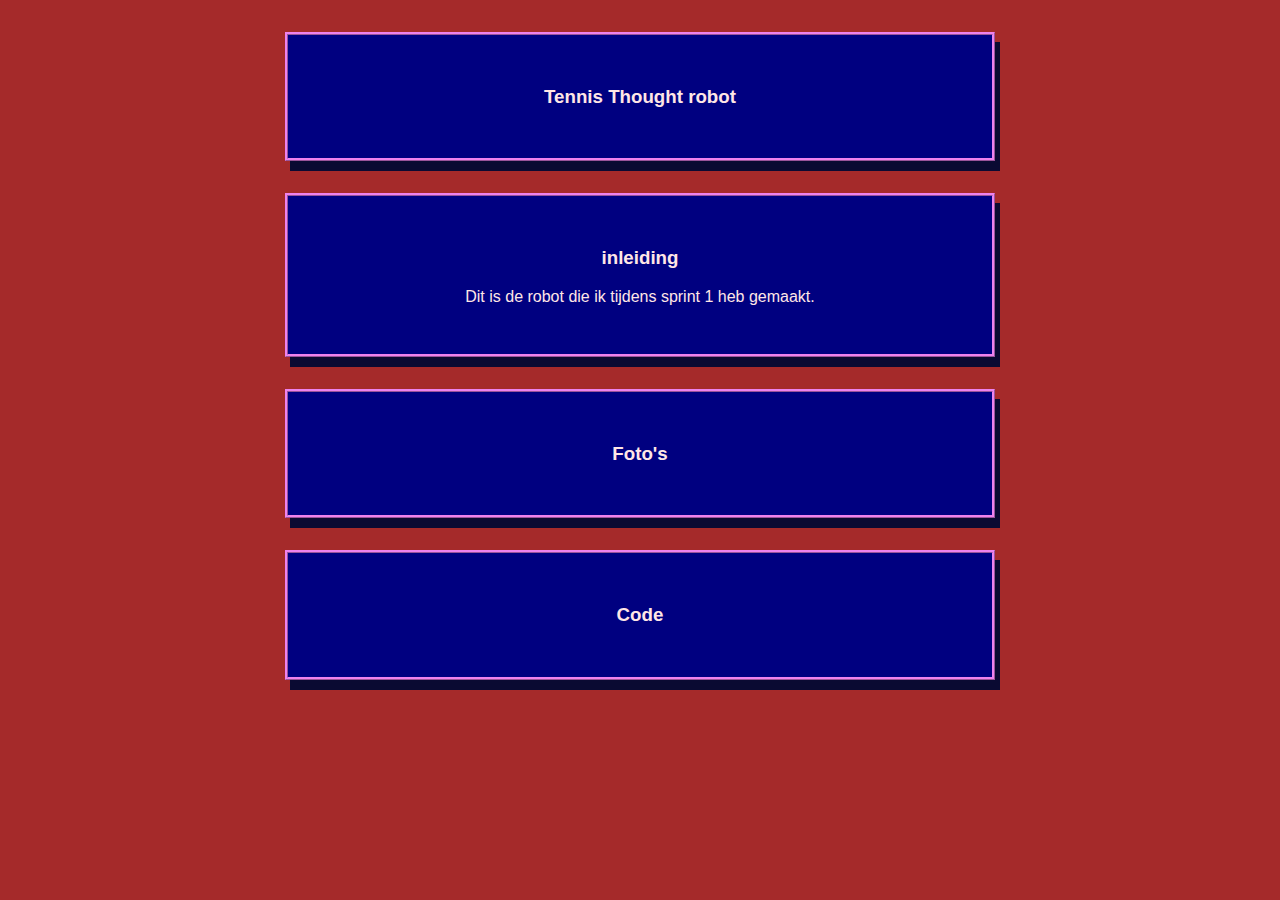
==== sprint-1.html @ 69faade2 "finalized html and css" ====
<!DOCTYPE html>
<html lang="en">
<head>
    <meta charset="UTF-8">
    <meta http-equiv="X-UA-Compatible" content="IE=edge">
    <meta name="viewport" content="width=device-width, initial-scale=1.0">
    <title>Sprint 1 project</title>
    <link rel="stylesheet" href="css/styles.css">
</head>
<body>
    <header>
        <div>
            <h3>Tennis Thought robot</h3>
        </div>
        <div>
            <h3>inleiding</h3>
            <p>Dit is de robot die ik tijdens sprint 1 heb gemaakt.</p>
        </div>
        <div>
            <h3>Foto's</h3>

        </div>
        <div>
            <h3>Code</h3>
        </div>
    </header>
    
</body>
</html>
---- css/styles.css ----
body {
    background-color: rgb(165,42,42);
    color:rgb(255,230,230);
    font-family: Arial, Helvetica, sans-serif;
    padding:0px;
    margin: 0px;
    
}

div {
    background-color:  rgb(0, 0, 128);
    width: 50vw;
    margin: 2em auto;
    padding: 2em;
    text-align: center;
    border-style: ridge;
    border-color: violet;
    box-shadow: 5px 10px rgba(10,10,50, 10);
}

nav a {
    background-color:rgb(175,238,238);
    border-style:solid;
    border-color: antiquewhite;
    color: black;
    font-size: 2em;
}

nav a:hover {
    background-color: rgb(12, 59, 59);
    color: rgb(255,255,255);
}

.righty {
    margin-right: 0vw;
    text-align: right;
}

.lefty {
    margin-left: 0vw;
    text-align: left;
}

ul {
    display: inline-block;
    text-align: left;
}

ol {
    display: inline-block;
    text-align: left;
}

div img {
    display: block;
    width: 25em;
    margin: auto;
}
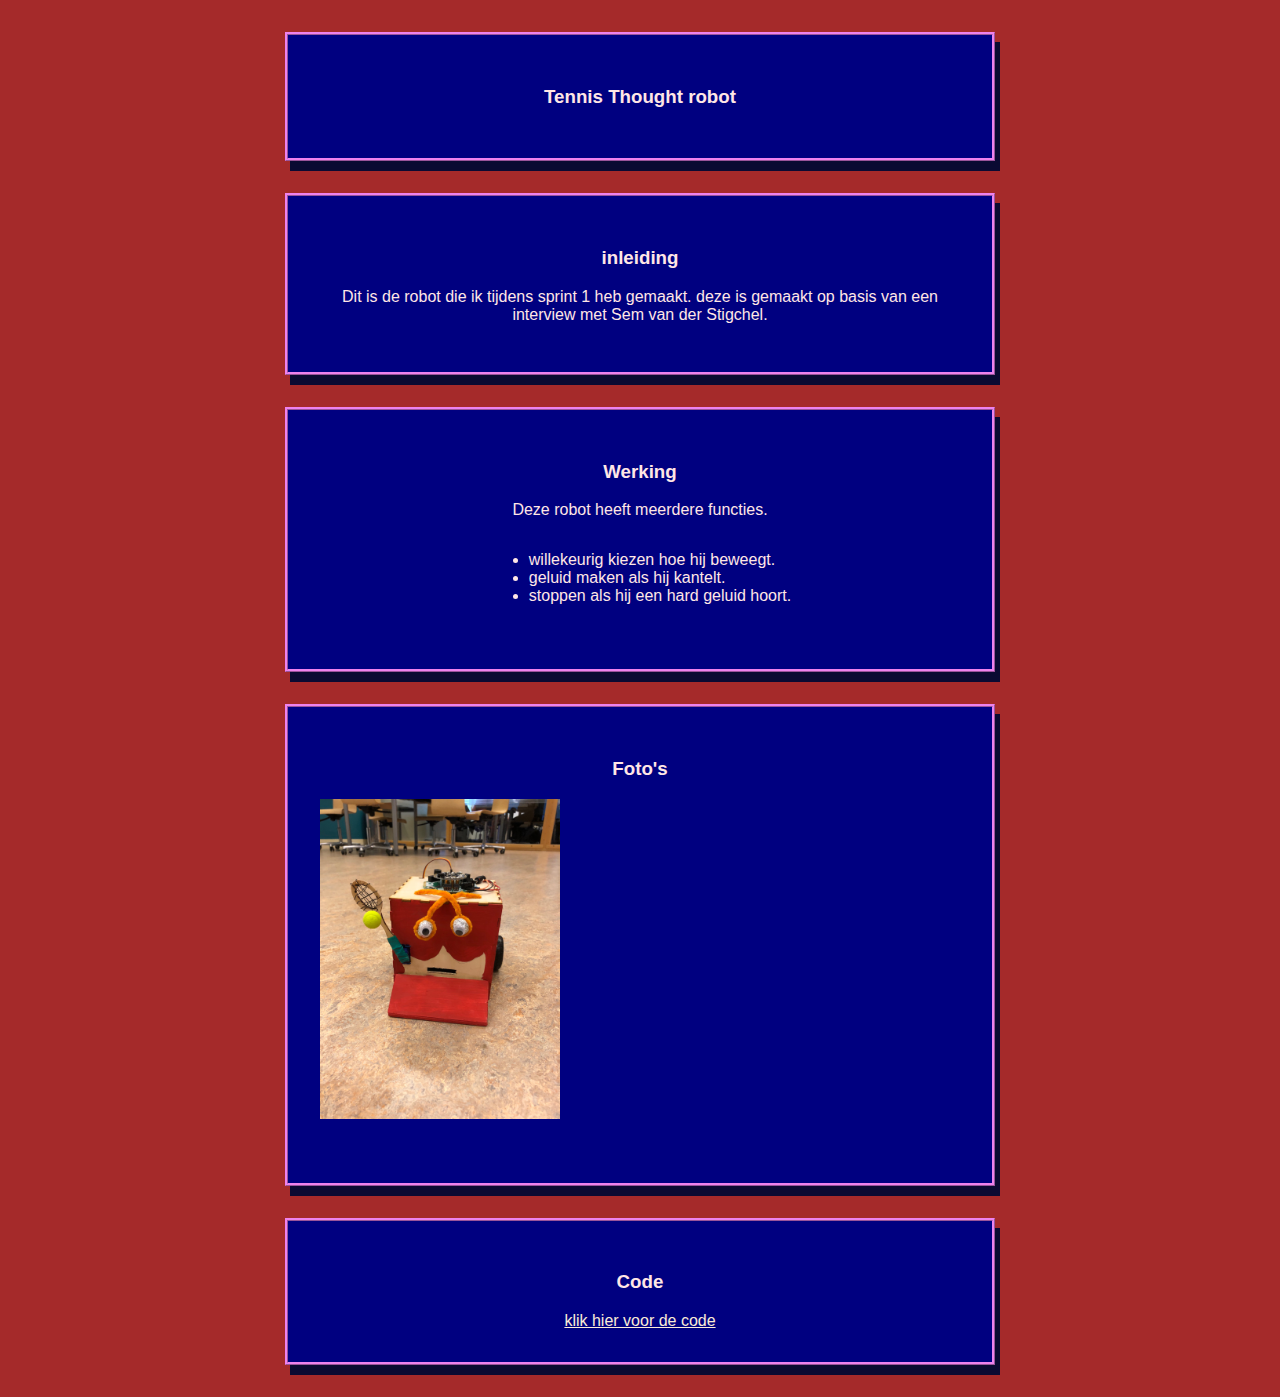
==== commit 76de7e36: "updated html and css" ====
--- a/sprint-1.html
+++ b/sprint-1.html
@@ -12,18 +12,32 @@
         <div>
             <h3>Tennis Thought robot</h3>
         </div>
+    </header>
+    <main>
         <div>
             <h3>inleiding</h3>
-            <p>Dit is de robot die ik tijdens sprint 1 heb gemaakt.</p>
+            <p>Dit is de robot die ik tijdens sprint 1 heb gemaakt. deze is gemaakt op basis van een interview met Sem van der Stigchel.</p>
+        </div>
+        <div>
+            <h3>Werking</h3>
+            <p>Deze robot heeft meerdere functies.</p>
+            <ul>
+                <li>willekeurig kiezen hoe hij beweegt.</li>
+                <li>geluid maken als hij kantelt.</li>
+                <li>stoppen als hij een hard geluid hoort.</li>
+            </ul>
         </div>
         <div>
             <h3>Foto's</h3>
+            <img alt="robot" src="img/robot.jpg">
 
         </div>
         <div>
             <h3>Code</h3>
+            <a href="https://hastebin.nl/KEglk85">klik hier voor de code</a>
         </div>
-    </header>
+    </main>
+    
     
 </body>
 </html>--- a/css/styles.css
+++ b/css/styles.css
@@ -18,11 +18,20 @@
     box-shadow: 5px 10px rgba(10,10,50, 10);
 }
 
+a{
+    color: rgb( 250, 235, 215);
+   
+}
+
+a:hover{
+    color: rgb(12,59,59);
+}
+
 nav a {
     background-color:rgb(175,238,238);
     border-style:solid;
-    border-color: antiquewhite;
-    color: black;
+    border-color: rgb( 250, 235, 215);
+    color: rgb(0,0,0);
     font-size: 2em;
 }
 
@@ -32,27 +41,34 @@
 }
 
 .righty {
-    margin-right: 0vw;
+    margin-right: 2vw;
     text-align: right;
 }
 
 .lefty {
-    margin-left: 0vw;
+    margin-left: 2vw;
     text-align: left;
 }
 
 ul {
     display: inline-block;
     text-align: left;
+    margin-bottom: 2em;
 }
 
 ol {
     display: inline-block;
     text-align: left;
+    margin-bottom: 2em;
+}
+
+table {
+    margin-bottom: 2em;
 }
 
 div img {
     display: block;
-    width: 25em;
-    margin: auto;
+    width: 15em;
+    margin-left: 0vw;
+    margin-bottom: 2em;
 }